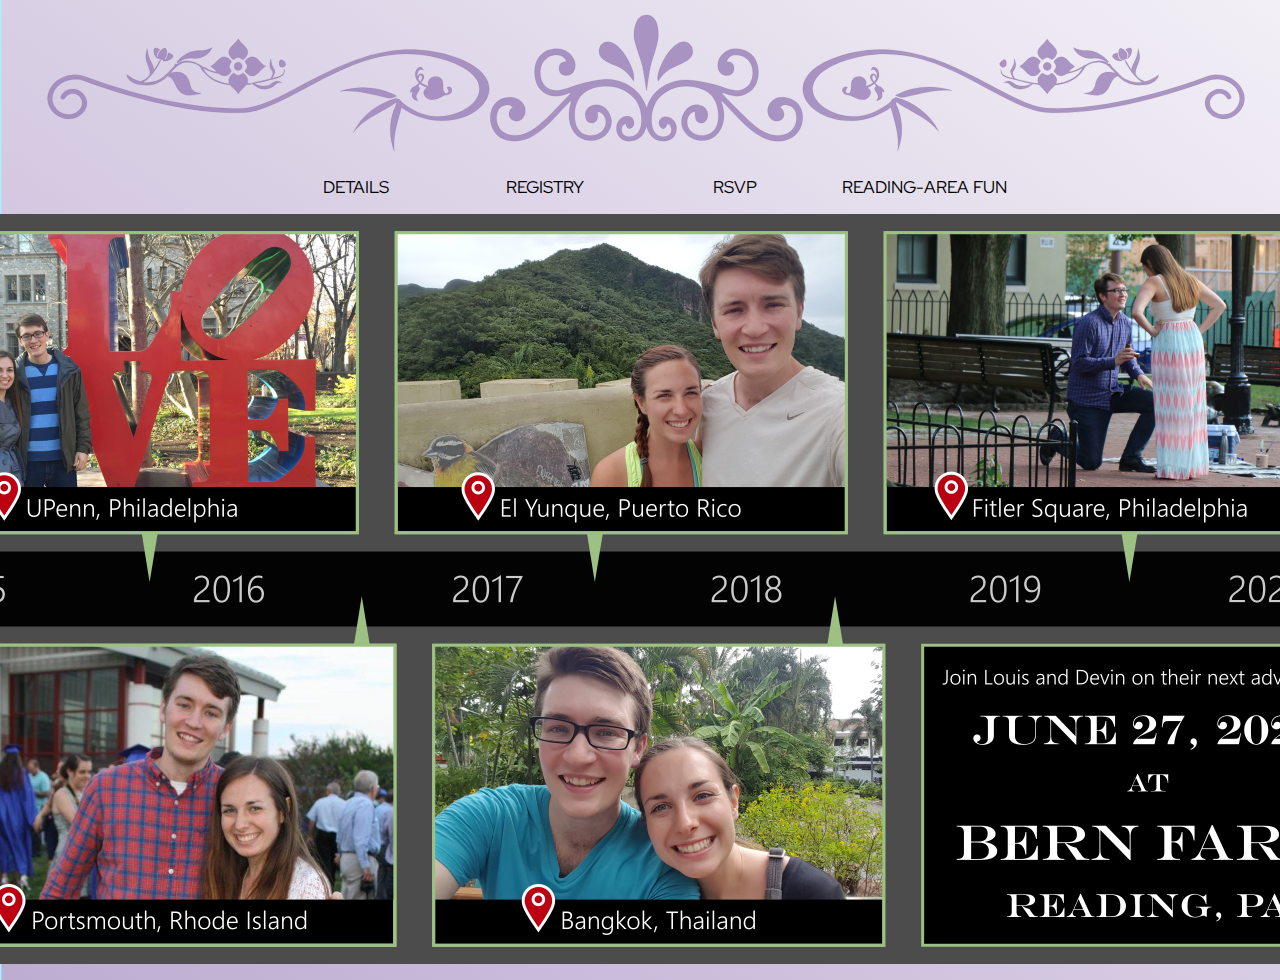
==== index.html @ 743b3163 "Update index.html" ====
<html>
 <head>
  <meta name="robots" content="noindex" />
  <link rel="stylesheet" href="https://fonts.googleapis.com/css?family=Red+Hat+Display">
  <link rel="stylesheet" href="https://fonts.googleapis.com/css?family=Unna">
  <link rel="stylesheet" type="text/css" href="style.css" />
  <title>
   Louvin's Wedding
  </title>
 </head>
 <body>
  <div class="pad-top"> </div>
  <div class="container">
   <div class="navbar">
     <a href="details.html">DETAILS</a>
     <a href="registry.html">REGISTRY</a> 
     <a href="rsvp.html">RSVP</a>
     <a href="fun.html">READING-AREA FUN</a>
   </div>
   <div class="header"> 
    <div class="smallpicdisplay">
     <img src="2019_SaveTheDate_v1.png"/>
    </div>
    <div class="bigpicdisplay">
     <img src="2019_SaveTheDate_largewebsite_v1.png"/>
    </div>
   </div>

  </div>
 </body>
<html>
---- style.css ----
/* style.css */

   body {
    background-image: url(bgd_lav.svg);
    background-repeat: no-repeat;
    background-size: cover;
    background-color: #997fb8;
   }
   .header {
    background-color: 4c4c4c;
    width: 100%;
   }
   .smallpicdisplay {
    display: flex;
    justify-content: center;
    max-width:600px;
    margin: auto;
   }
   .bigpicdisplay {
    display: flex;
    justify-content: center;
    max-width:850px;
    margin: auto;
    display: none;
   }
   .pad-top {
    width: 100%;
    padding-bottom: 11.4%;
    background: url(swirly_royalty_free.svg);
    background-repeat: no-repeat;
    background-size: cover;
   }
   .container {
    margin: 0 auto;
    text-align: center;
    width: 100%;
    padding: 8px 0px;
   }
.navbar {
  margin: 0 auto;
  width: 80%;
  overflow: auto;
  padding: 8px 0px;
  font-family: "Red Hat Display", sans-serif;
}
.navbar a {
 float: left;
 color: black;
 text-decoration: none;
 font-size: 17px;
 width: 25%; 
 text-align: center;
 padding: 8px 0px;
}
.navbar a:hover {
  background-color: #997fb8;
  padding: 8px 0px;
  color: white;
  font-weight: bold;
}
.maintext {
   font-family: "Unna", serif;
   width: 50%;
   display: inline-block;
}
 /* Responsive for small screens */
@media screen and (max-width: 600px) {
  .navbar a {
    float: none;
    display: block;
    width: 100%;
  }
}
@media screen and (min-width: 900px) {
   .smallpicdisplay {
    display: flex;
    justify-content: center;
    max-width:600px;
    margin: auto;
    display: none;
   }
   .bigpicdisplay {
    display: flex;
    justify-content: center;
    max-width:850px;
    margin: auto;
   }
 .navbar {
  margin: 0 auto;
  width: 60%;
  overflow: auto;
  padding: 8px 0px;
  font-family: "Red Hat Display", sans-serif;
 }
}
@media (pointer:none), (pointer:coarse) {
    .smallpicdisplay {
    display: flex;
    justify-content: center;
    max-width:400px;
    margin: auto;
   }
   .bigpicdisplay {
    display: flex;
    justify-content: center;
    max-width:850px;
    margin: auto;
    display: none;
   }
   .navbar a {
    font-size: 45px;
    float: none;
    display: block;
    width: 100%;
  }
}
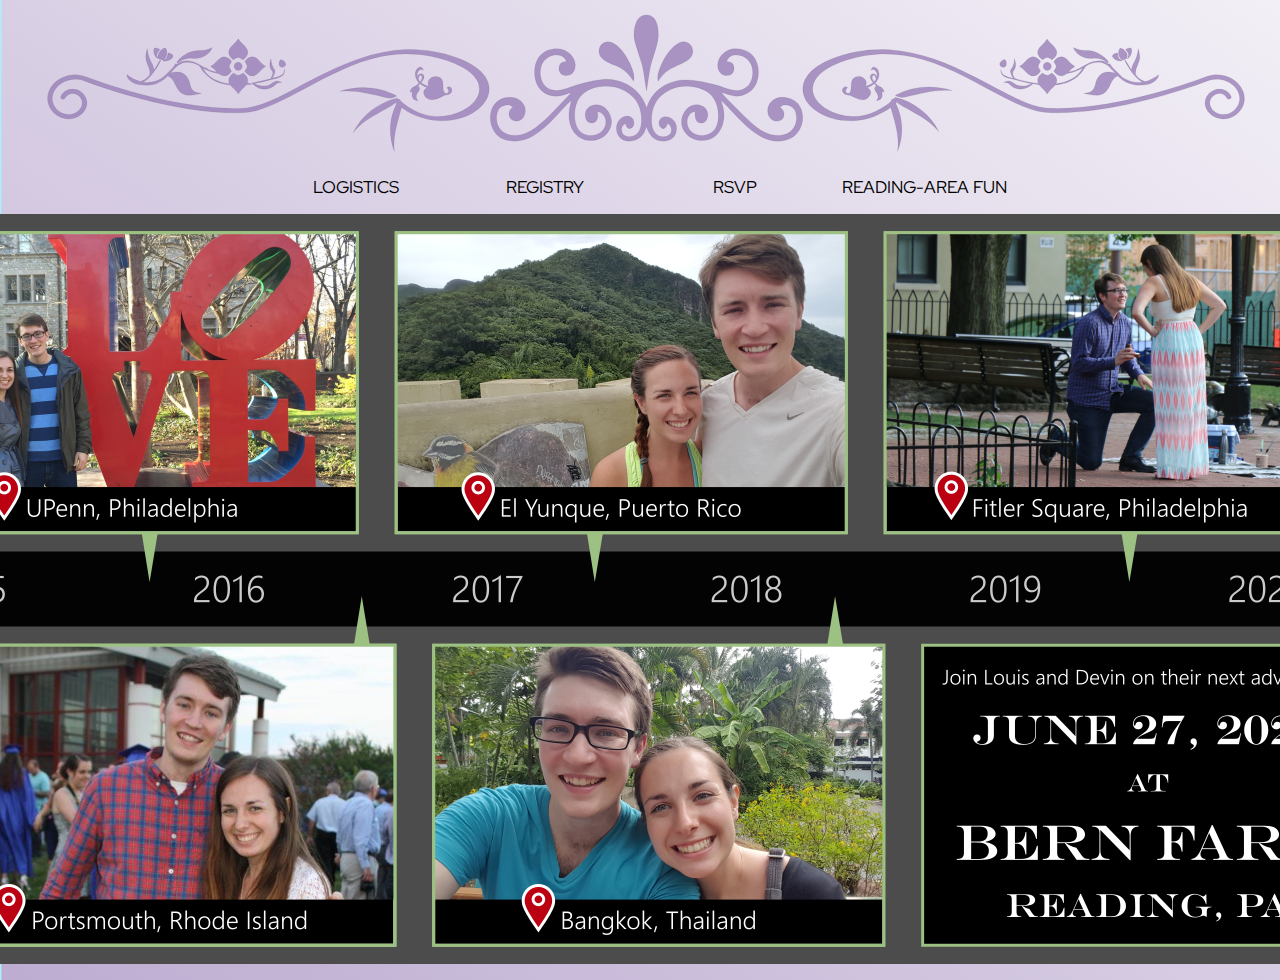
==== commit 4a42101a: "Update index.html" ====
--- a/index.html
+++ b/index.html
@@ -1,6 +1,6 @@
 <html>
  <head>
-  <meta name="robots" content="noindex" />
+  <meta name="robots" content="none" />
   <link rel="stylesheet" href="https://fonts.googleapis.com/css?family=Red+Hat+Display">
   <link rel="stylesheet" href="https://fonts.googleapis.com/css?family=Unna">
   <link rel="stylesheet" type="text/css" href="style.css" />
@@ -12,7 +12,7 @@
   <div class="pad-top"> </div>
   <div class="container">
    <div class="navbar">
-     <a href="details.html">DETAILS</a>
+     <a href="details.html">LOGISTICS</a>
      <a href="registry.html">REGISTRY</a> 
      <a href="rsvp.html">RSVP</a>
      <a href="fun.html">READING-AREA FUN</a>
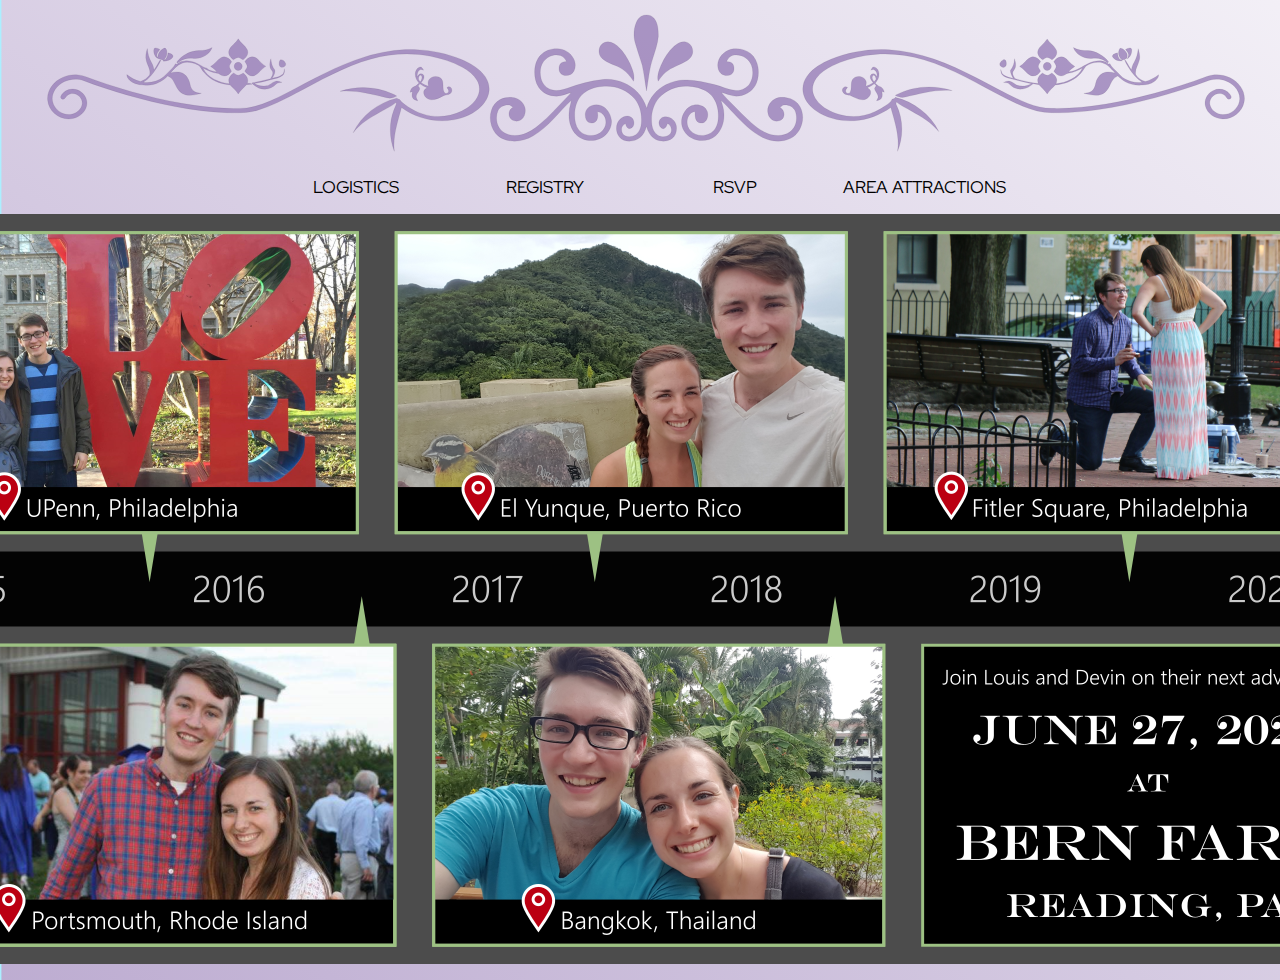
==== commit 9b2f0414: "Update index.html" ====
--- a/index.html
+++ b/index.html
@@ -15,7 +15,7 @@
      <a href="details.html">LOGISTICS</a>
      <a href="registry.html">REGISTRY</a> 
      <a href="rsvp.html">RSVP</a>
-     <a href="fun.html">READING-AREA FUN</a>
+     <a href="fun.html">AREA ATTRACTIONS</a>
    </div>
    <div class="header"> 
     <div class="smallpicdisplay">
--- a/style.css
+++ b/style.css
@@ -63,6 +63,18 @@
    width: 50%;
    display: inline-block;
 }
+p {
+   margin-top: 0px;
+}
+
+h2 {
+   margin-bottom: 4px;
+}
+
+h3 {
+   margin-bottom: 4px;
+}
+
  /* Responsive for small screens */
 @media screen and (max-width: 600px) {
   .navbar a {
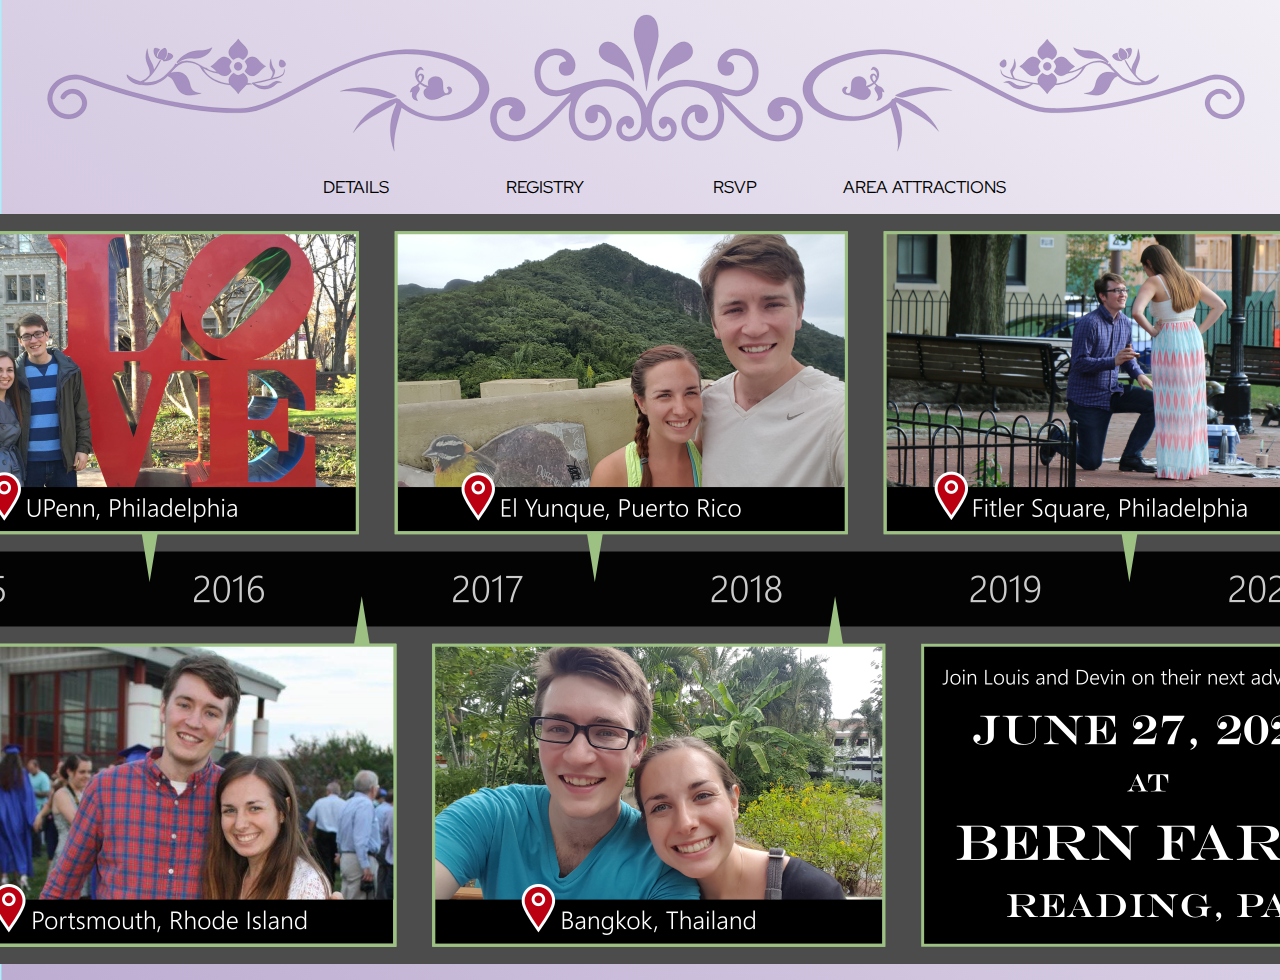
==== commit 4b47a028: "Update index.html" ====
--- a/index.html
+++ b/index.html
@@ -12,7 +12,7 @@
   <div class="pad-top"> </div>
   <div class="container">
    <div class="navbar">
-     <a href="details.html">LOGISTICS</a>
+     <a href="details.html">DETAILS</a>
      <a href="registry.html">REGISTRY</a> 
      <a href="rsvp.html">RSVP</a>
      <a href="fun.html">AREA ATTRACTIONS</a>
--- a/style.css
+++ b/style.css
@@ -63,15 +63,16 @@
    width: 50%;
    display: inline-block;
 }
+
 p {
    margin-top: 0px;
 }
 
-h2 {
+h3 {
    margin-bottom: 4px;
 }
 
-h3 {
+h4 {
    margin-bottom: 4px;
 }
 
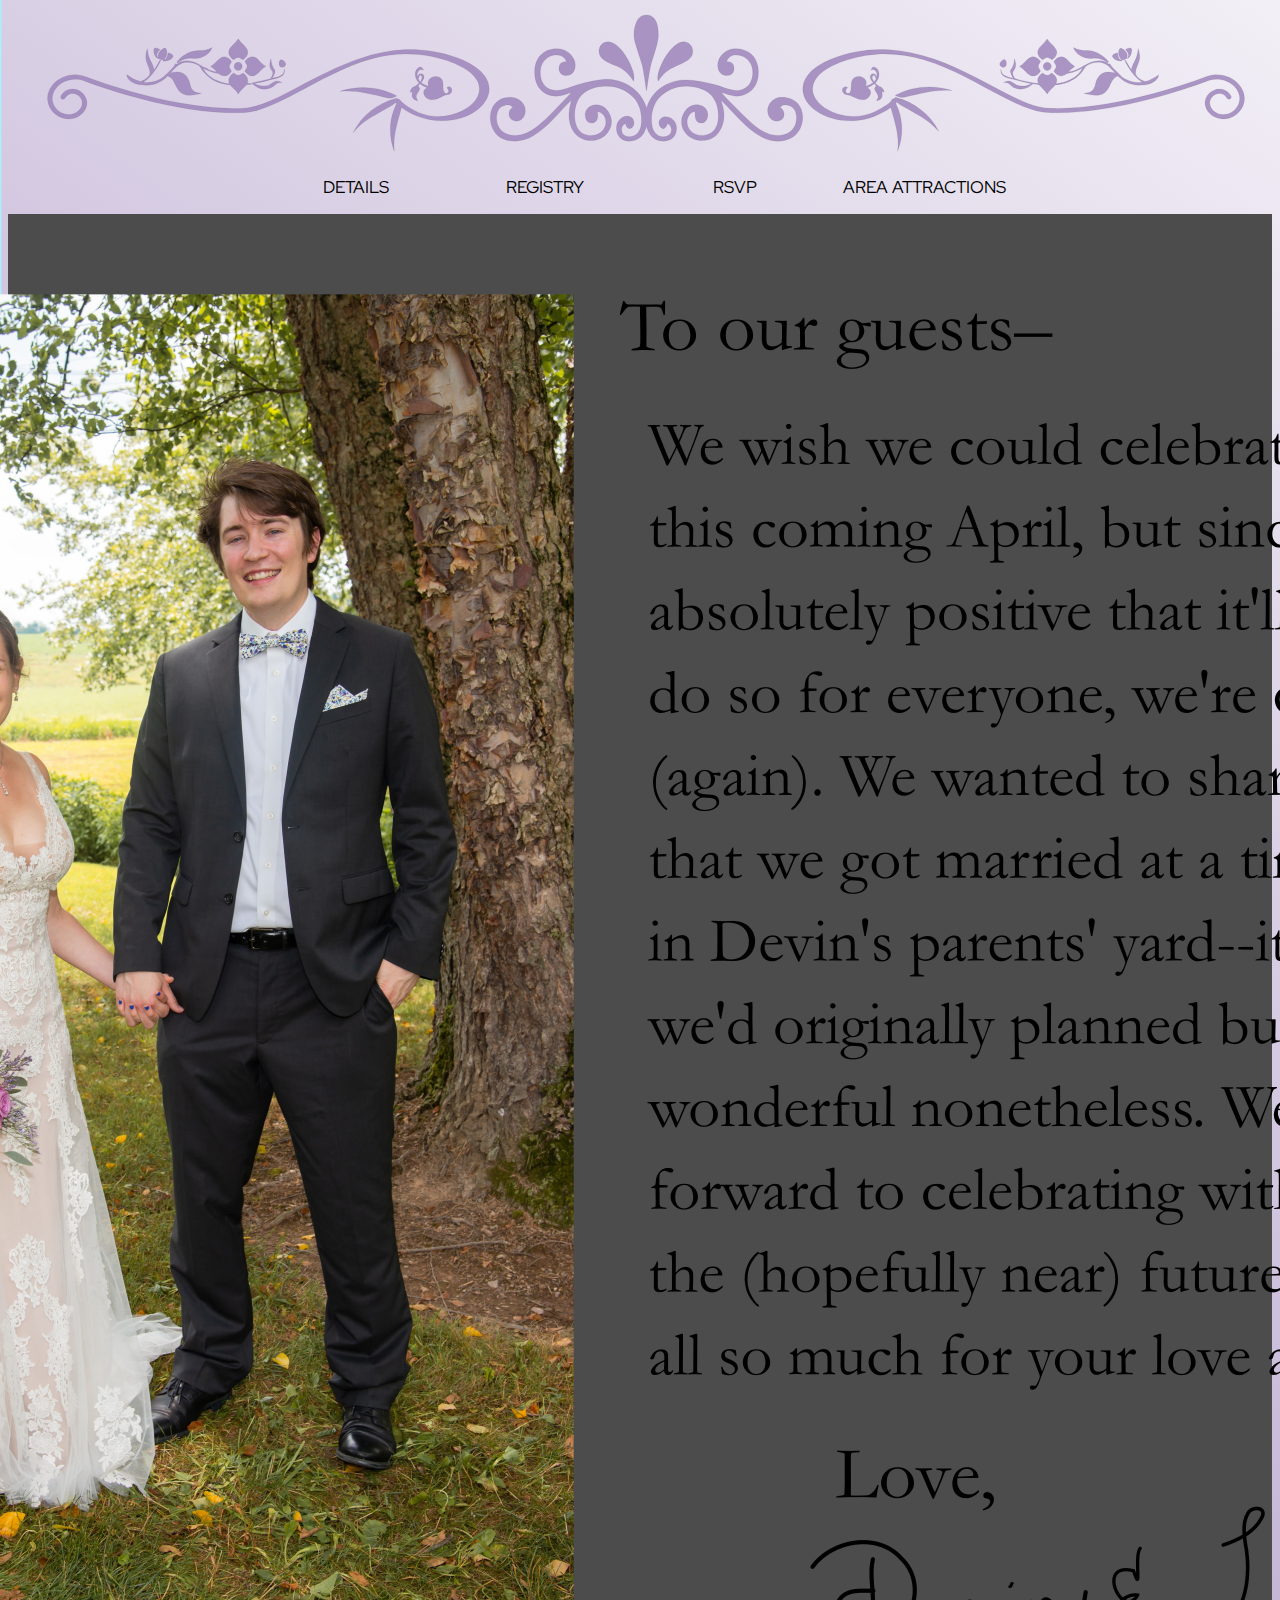
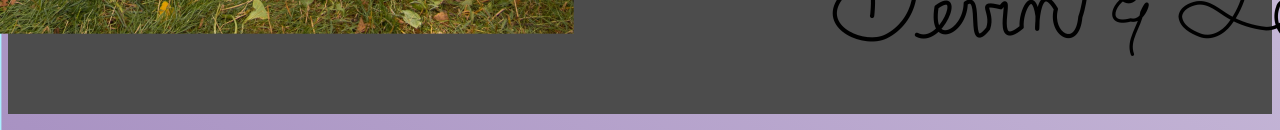
==== commit b7160431: "Update index.html" ====
--- a/index.html
+++ b/index.html
@@ -12,9 +12,9 @@
   <div class="pad-top"> </div>
   <div class="container">
    <div class="navbar">
-     <a href="details.html">DETAILS</a>
+     <a href="#">DETAILS</a>
      <a href="registry.html">REGISTRY</a> 
-     <a href="rsvp.html">RSVP</a>
+     <a href="#">RSVP</a>
      <a href="fun.html">AREA ATTRACTIONS</a>
    </div>
    <div class="header"> 
@@ -22,7 +22,7 @@
      <img src="2019_SaveTheDate_v1.png"/>
     </div>
     <div class="bigpicdisplay">
-     <img src="2019_SaveTheDate_largewebsite_v1.png"/>
+     <img src="WeddingCancellation-back.png"/>
     </div>
    </div>
 
--- a/style.css
+++ b/style.css
@@ -1,41 +1,41 @@
 /* style.css */
 
-   body {
+body {
     background-image: url(bgd_lav.svg);
     background-repeat: no-repeat;
     background-size: cover;
     background-color: #997fb8;
-   }
-   .header {
+}
+.header {
     background-color: 4c4c4c;
     width: 100%;
-   }
-   .smallpicdisplay {
+}
+.smallpicdisplay {
     display: flex;
     justify-content: center;
     max-width:600px;
     margin: auto;
-   }
-   .bigpicdisplay {
+}
+.bigpicdisplay {
     display: flex;
     justify-content: center;
     max-width:850px;
     margin: auto;
     display: none;
-   }
-   .pad-top {
+}
+.pad-top {
     width: 100%;
     padding-bottom: 11.4%;
     background: url(swirly_royalty_free.svg);
     background-repeat: no-repeat;
     background-size: cover;
-   }
-   .container {
+}
+.container {
     margin: 0 auto;
     text-align: center;
     width: 100%;
     padding: 8px 0px;
-   }
+}
 .navbar {
   margin: 0 auto;
   width: 80%;
@@ -59,11 +59,14 @@
   font-weight: bold;
 }
 .maintext {
+   font-size: large;
    font-family: "Unna", serif;
    width: 50%;
    display: inline-block;
 }
-
+a {
+   color: #267326;
+}
 p {
    margin-top: 0px;
 }
@@ -78,6 +81,11 @@
 
  /* Responsive for small screens */
 @media screen and (max-width: 600px) {
+   .maintext {
+     font-size: xx-large;
+     width: 100%;
+     display: inline-block;
+  }
   .navbar a {
     float: none;
     display: block;
@@ -107,6 +115,11 @@
  }
 }
 @media (pointer:none), (pointer:coarse) {
+   .maintext {
+     font-size: xx-large;
+     width: 100%;
+     display: inline-block;
+  }
     .smallpicdisplay {
     display: flex;
     justify-content: center;
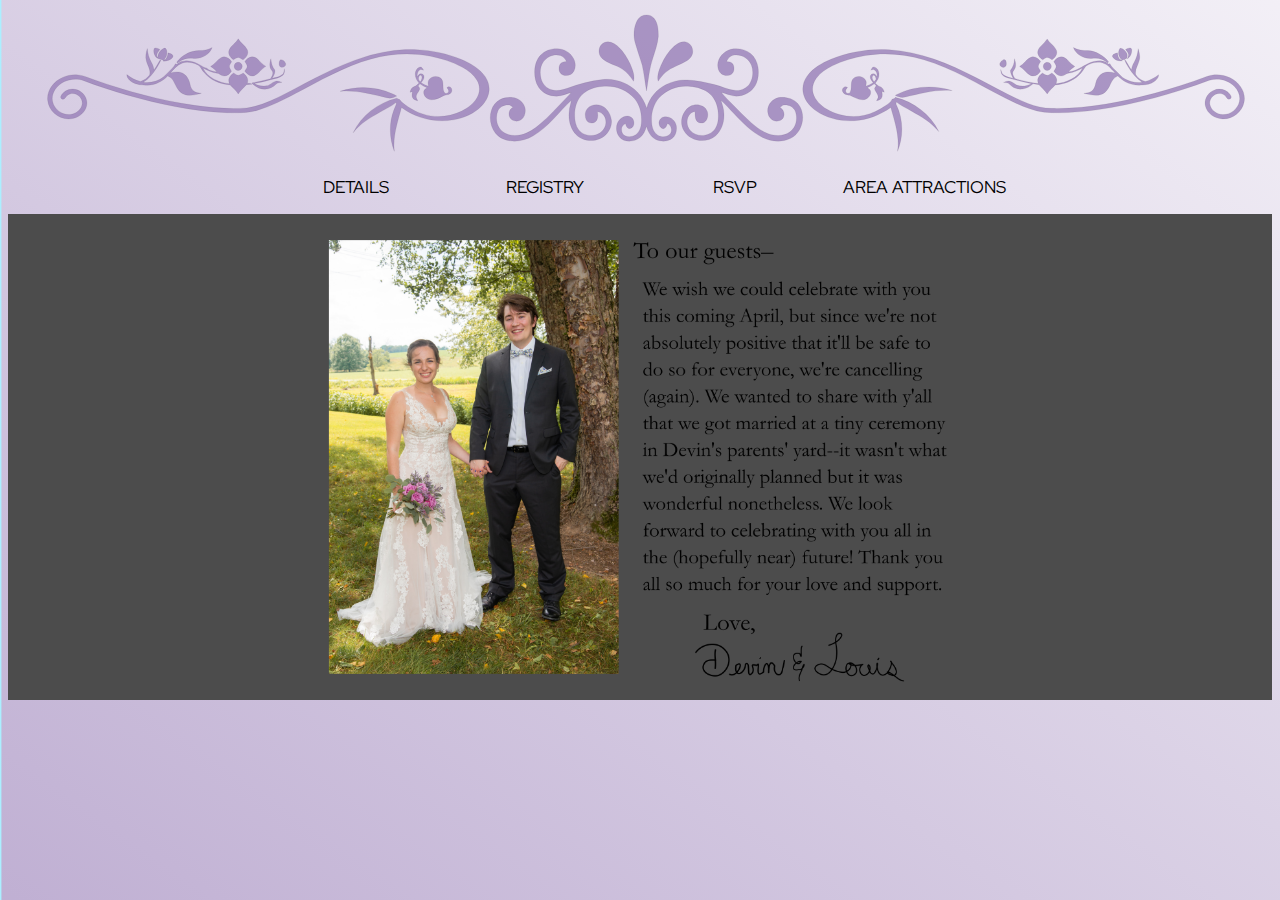
==== commit 33ddca00: "Update index.html" ====
--- a/index.html
+++ b/index.html
@@ -19,10 +19,10 @@
    </div>
    <div class="header"> 
     <div class="smallpicdisplay">
-     <img src="2019_SaveTheDate_v1.png"/>
+     <img src="WeddingCancellation-back.png" width=80%/>
     </div>
     <div class="bigpicdisplay">
-     <img src="WeddingCancellation-back.png"/>
+     <img src="WeddingCancellation-back.png" width=80%/>
     </div>
    </div>
 
